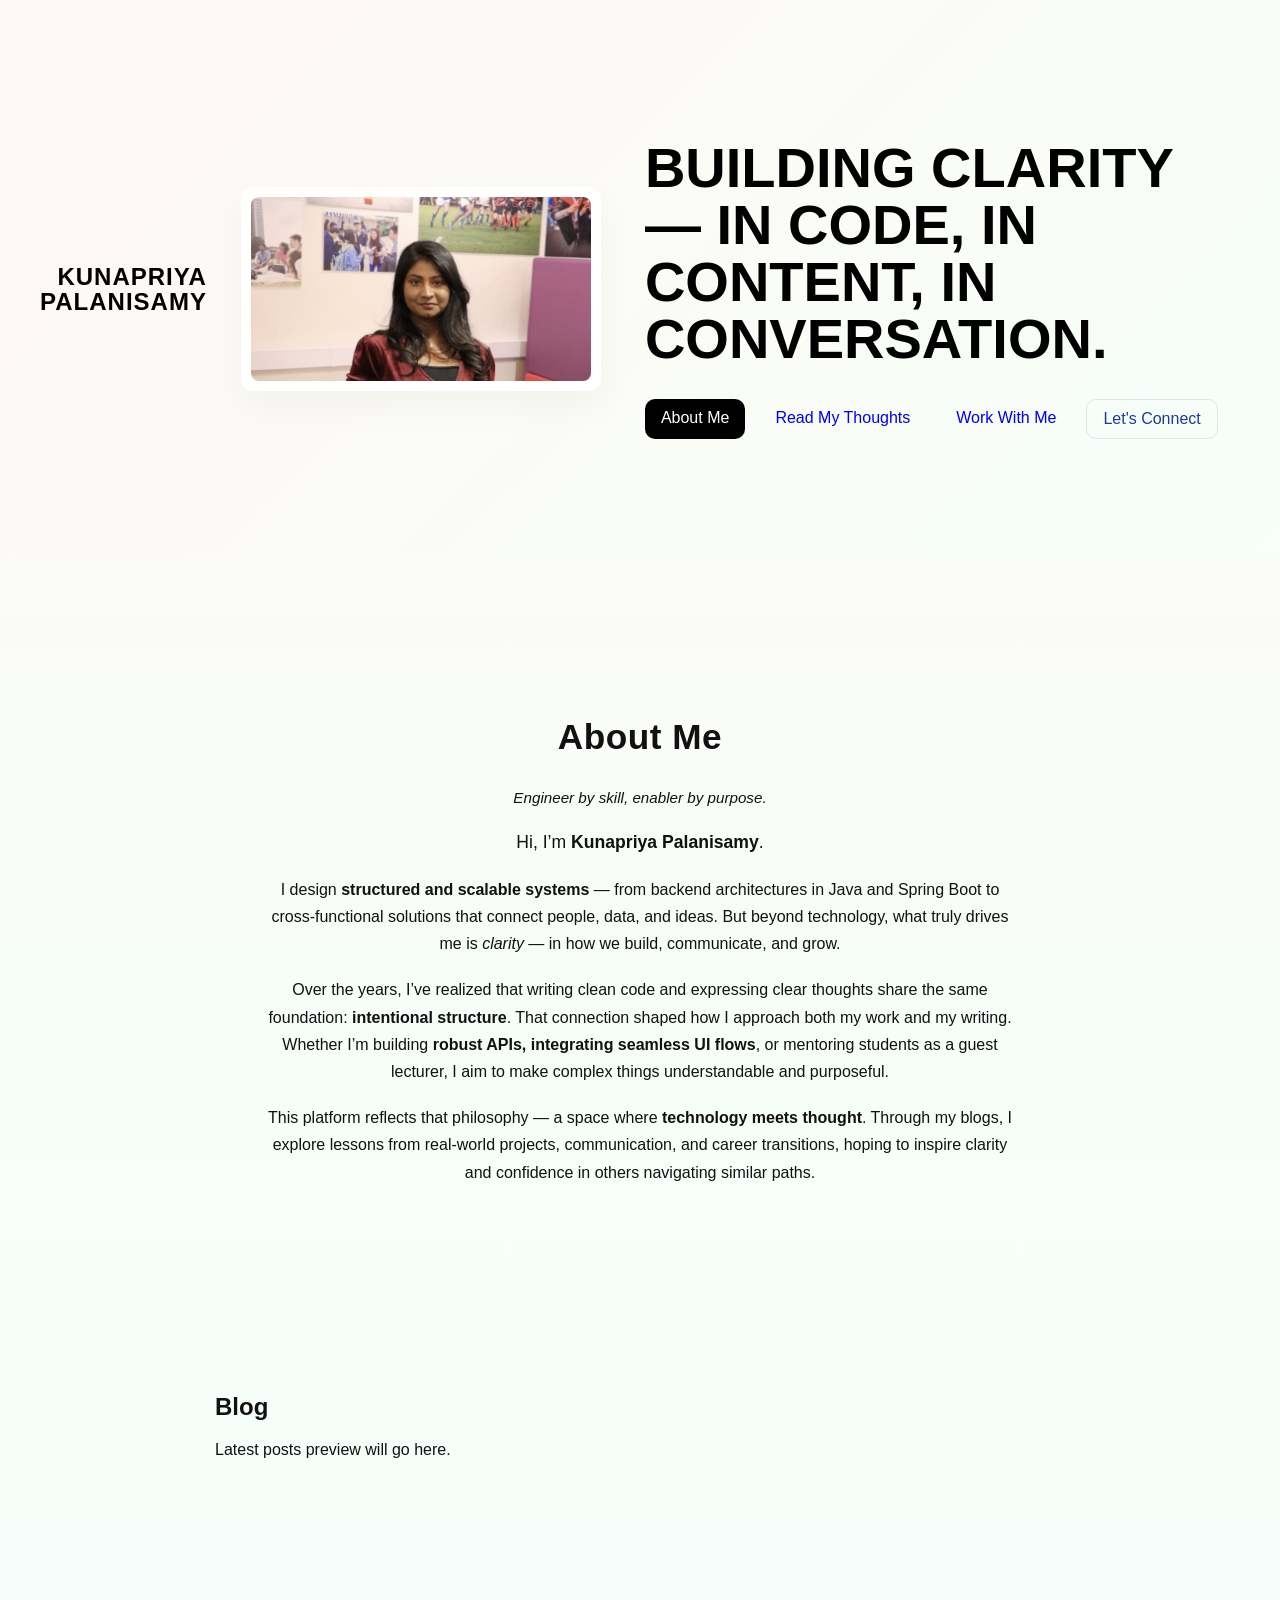
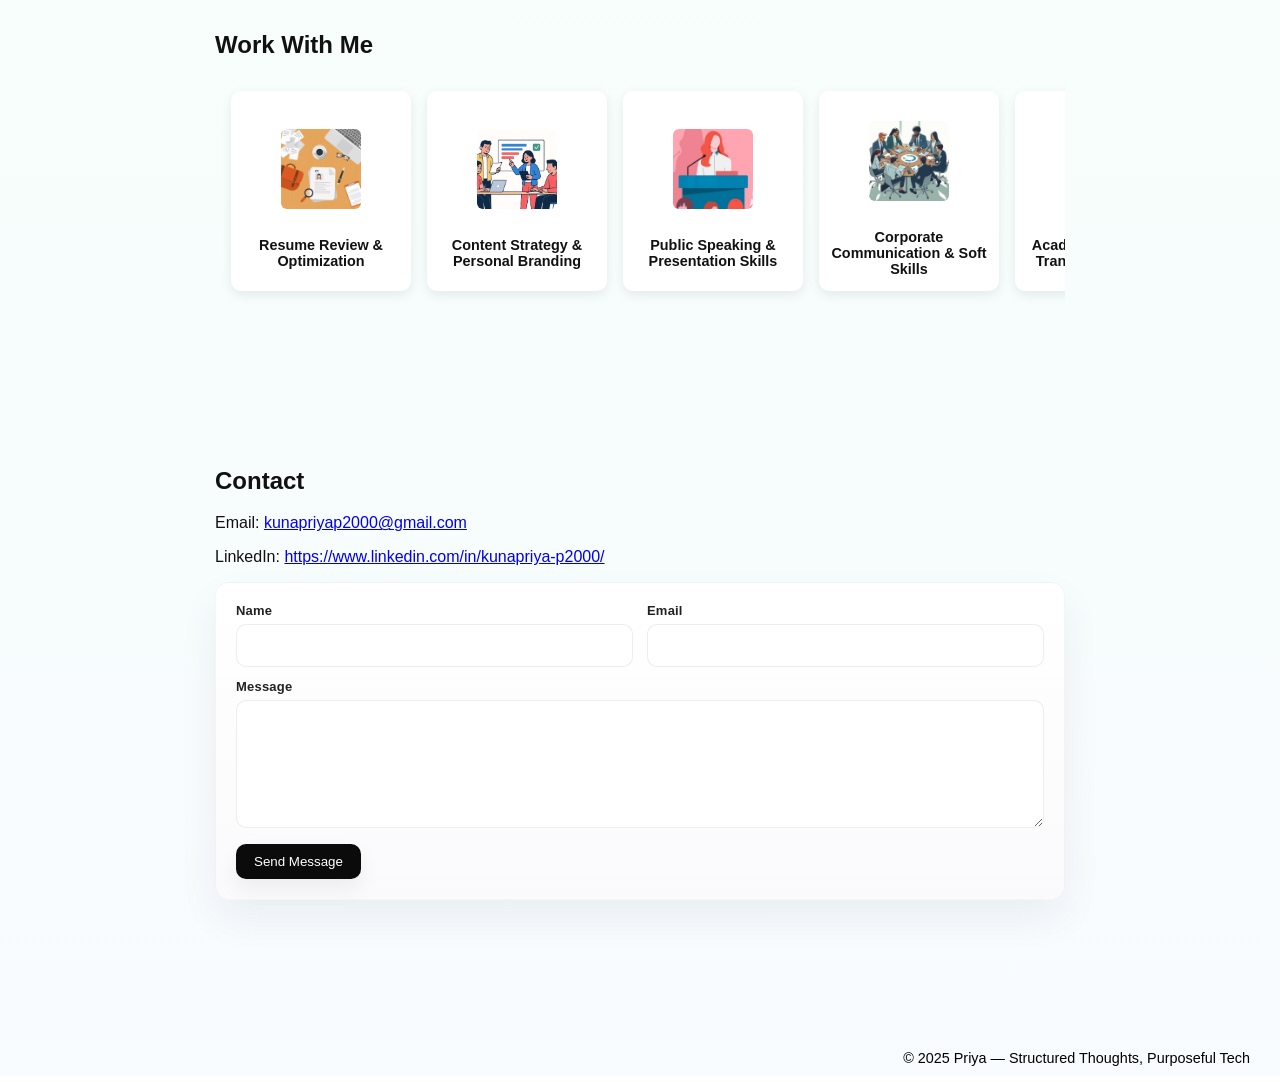
==== Kunapriya_PortFolio-main/index.html @ 87d756a3 "First Commit of blogs First Commit of blogs" ====
<!DOCTYPE html>
<html lang="en">
<head>
  <meta charset="utf-8">
  <meta content="width=device-width, initial-scale=1.0" name="viewport">
  <title>Priya — Structured Thoughts, Purposeful Tech</title>

  <!-- Google Fonts -->
  <link href="https://fonts.googleapis.com/css2?family=Playfair+Display:wght@500;600;700&family=Inter:wght@300;400;500;600&display=swap" rel="stylesheet">

  <!-- CSS -->
  <link rel="stylesheet" href="style.css">
</head>
<body>

  <!-- Subtle background animation (SVG) -->
  <div class="bg-visual" aria-hidden="true">
    <svg class="nodes" viewBox="0 0 1200 480" preserveAspectRatio="none" xmlns="http://www.w3.org/2000/svg">
      <defs>
        <linearGradient id="g1" x1="0" x2="1">
          <stop offset="0" stop-color="#eef2ff" stop-opacity="0.6"/>
          <stop offset="1" stop-color="#fff8f2" stop-opacity="0.35"/>
        </linearGradient>
      </defs>
      <g fill="none" stroke="url(#g1)" stroke-width="1.4" opacity="0.8">
        <path class="line a" d="M10 220 C200 40, 420 420, 1190 200" />
        <path class="line b" d="M0 160 C160 300, 560 20, 1200 170" />
      </g>
    </svg>
  </div>

  <!-- Hero Section -->
  <main>
    <section class="hero" id="home">
      <div class="hero-inner">
        <div class="hero-image" aria-hidden="false">
          <div class="hero-brand">KUNAPRIYA<br>PALANISAMY</div>
          <div class="photo-frame">
            <img src="assets\img\Profile.jpeg" alt="Priya — profile photo">
          </div>
        </div>

        <div class="hero-text">
          <h1 class="headline">BUILDING CLARITY — IN CODE, IN CONTENT, IN CONVERSATION.</h1>

          <div class="hero-ctas">
            <a class="btn primary" role="button" href="#about">About Me</a>
           <a class="btn" role="button" href="blog.html">Read My Thoughts</a>
            <a class="btn" role="button" href="#services">Work With Me</a>
            <a class="btn ghost" role="button" href="#contact">Let's Connect</a>
          </div>
        </div>
      </div>
    </section>

    <!-- About Section -->
  <section id="about" class="section">
  <div class="inner">
    <h2>About Me</h2>
    <p class="tagline">Engineer by skill, enabler by purpose.</p>

    <p class="intro">Hi, I’m <strong>Kunapriya Palanisamy</strong>.</p>

    <p class="bio">
      I design <strong>structured and scalable systems</strong> — from backend architectures in Java and Spring Boot to cross-functional solutions that connect people, data, and ideas. But beyond technology, what truly drives me is <em>clarity</em> — in how we build, communicate, and grow.
    </p>

    <p class="bio">
      Over the years, I’ve realized that writing clean code and expressing clear thoughts share the same foundation: <strong>intentional structure</strong>. That connection shaped how I approach both my work and my writing. Whether I’m building <strong>robust APIs, integrating seamless UI flows</strong>, or mentoring students as a guest lecturer, I aim to make complex things understandable and purposeful.
    </p>

    <p class="bio">
      This platform reflects that philosophy — a space where <strong>technology meets thought</strong>. Through my blogs, I explore lessons from real-world projects, communication, and career transitions, hoping to inspire clarity and confidence in others navigating similar paths.
    </p>
  </div>
</section>



    <!-- Blog / Thoughts -->
    <section id="blog" class="section">
      <div class="inner">
        <h2>Blog</h2>
        <p>Latest posts preview will go here.</p>
      </div>
    </section>

    <!-- Services -->
    <section id="services" class="section">
      <div class="inner">
        <h2>Work With Me</h2>

        <div class="services-grid">
          <article class="service-card">
            <figure>
              <img src="assets\img\ResumeReview.jpeg" alt="Resume Review & Optimization">
            </figure>
            <h3>Resume Review & Optimization</h3>
          </article>

          <article class="service-card">
            <figure>
              <img src="assets\img\ContentStrategy.jpeg" alt="Content Strategy & Personal Branding">
            </figure>
            <h3>Content Strategy & Personal Branding</h3>
          </article>

          <article class="service-card">
            <figure>
              <img src="assets\img\PublicSpeaking.jpeg" alt="Public Speaking & Presentation Skills">
            </figure>
            <h3>Public Speaking & Presentation Skills</h3>
          </article>

          <article class="service-card">
            <figure>
              <img src="assets\img\CorporateCommunication.jpeg" alt="Corporate Communication & Soft Skills">
            </figure>
            <h3>Corporate Communication & Soft Skills</h3>
          </article>

          <article class="service-card">
            <figure>
              <img src="assets\img\Transition.jpeg" alt="Academia to Industry Transition Guidance">
            </figure>
            <h3>Academia to Industry Transition Guidance</h3>
          </article>
        </div>
      </div>
    </section>

    <!-- Contact -->
    <section id="contact" class="section contact">
      <div class="inner">
        <h2>Contact</h2>

        <p>Email: <a href="mailto:kunapriyap2000@gmail.com">kunapriyap2000@gmail.com</a></p>
        <p>LinkedIn: <a href="https://www.linkedin.com/in/kunapriya-p2000/" target="_blank" rel="noopener">https://www.linkedin.com/in/kunapriya-p2000/</a></p>

        <!-- Contact form (Formspree) -->
        <form id="contact-form" action="https://formspree.io/f/xnngknpl" method="POST" novalidate>
          <div class="contact-card">
            <div class="form-row">
              <div class="field">
                <label for="name">Name</label>
                <input id="name" name="name" type="text" required>
              </div>
              <div class="field">
                <label for="email">Email</label>
                <input id="email" name="_replyto" type="email" required>
              </div>
            </div>

            <div class="form-row">
              <div class="field full">
                <label for="message">Message</label>
                <textarea id="message" name="message" rows="6" required></textarea>
              </div>
            </div>

            <input type="hidden" name="_subject" value="Portfolio message">
            <div class="form-actions">
              <button type="submit" class="btn primary">Send Message</button>
              <p id="contact-feedback" aria-live="polite" class="feedback"></p>
            </div>
          </div>
        </form>
      </div>
    </section>

    <!-- fancy divider between hero and about -->
    <div class="section-divider" aria-hidden="true">
      <svg viewBox="0 0 1200 120" preserveAspectRatio="none" xmlns="http://www.w3.org/2000/svg">
        <defs>
          <linearGradient id="dividerGrad" x1="0" x2="1">
            <stop offset="0" stop-color="#fff7f6"/>
            <stop offset="1" stop-color="#f6fff9"/>
          </linearGradient>
        </defs>
        <path d="M0,0 C300,90 900,90 1200,0 L1200,120 L0,120 Z" fill="url(#dividerGrad)"/>
      </svg>

      <!-- optional centered card that overlaps the divider for a 'fancy block' -->
      <div class="divider-card">Structured thoughts — purposeful tech</div>
    </div>
    <!-- Service Popup Modal -->
<div id="serviceModal" class="modal">
  <div class="modal-content">
    <span class="close">&times;</span>
    <h2 id="serviceTitle">Service Title</h2>
    <p id="serviceDescription">Service details will appear here based on what you click.</p>
    <ul id="servicePoints">
      <li>Example point 1</li>
      <li>Example point 2</li>
      <li>Example point 3</li>
    </ul>
  </div>
</div>
  </main>

  <!-- Footer -->
  <footer class="site-footer">
    © 2025 Priya — Structured Thoughts, Purposeful Tech
  </footer>

  <script src="blogs.js"></script>
  <script src="script.js"></script>
</body>
</html>
---- Kunapriya_PortFolio-main/style.css ----
/* ===== GLOBAL PAGE BACKGROUND ===== */
body {
  background: linear-gradient(180deg, #fff7f6 0%, #f6fff9 40%, #f8fbff 100%); /* Page-wide pastel background (keeps content readable) */
  background-attachment: fixed;
  color: #0a0a0a;
  margin: 0;
  padding: 0;
  font-family: 'Arial', sans-serif;
}

/* background SVG area — subtle pastel lines */
.bg-visual {
  position: absolute;
  inset: 0 0 auto 0;
  height: 40vh;
  pointer-events: none;
  z-index: 0;
  mix-blend-mode: normal;
}
.bg-visual .nodes { width: 100%; height: 100%; }
.bg-visual .line {
  stroke: rgba(120, 100, 180, 0.12); /* soft lavender */
  stroke-width: 1.6;
  opacity: 0.9;
  mix-blend-mode: screen;
}

/* ===== HERO SECTION ADJUSTMENTS ===== */
.hero {
  min-height: 66vh;                 /* reduce tall empty area */
  padding: 18px 32px;               /* less top/bottom padding */
  display: flex;
  align-items: center;
  justify-content: center;
  background: linear-gradient(135deg, #fff7f5 0%, #f6fff9 100%); /* soft pastel gradient */
  background-blend-mode: screen;
  box-sizing: border-box;
  position: relative;
  z-index: 2;
}

/* inner container width and horizontal layout */
.hero-inner {
  display: flex;
  align-items: center;
  gap: 40px;                         /* slightly tighter gap */
  max-width: 1200px;
  width: 100%;
  margin: 0 auto;
  box-sizing: border-box;
  transform: translateY(-70px); /* move content up */
  transition: transform 220ms ease;
}

/* left column: name + photo */
.hero-image {
  display: flex;
  align-items: center;
  gap: 22px;
  flex: 0 0 auto;
}

/* visual name to the left of the photo */
.hero-brand {
  font-family: inherit; /* same as headline */
  font-weight: 700;     /* match headline weight */
  font-size: 24px;      /* keep your current name size */
  color: #000;
  line-height: 1.05;
  text-align: right;
  white-space: nowrap;
  padding-right: 12px;
  letter-spacing: 1px;  /* adds crisp clarity like headline */
  text-transform: uppercase; /* match headline tone */
}


/* photo card */
.photo-frame {
  background: rgba(255,255,255,0.88);
  border-radius: 12px;
  padding: 10px;
  box-shadow: 0 18px 36px rgba(20,20,20,0.05);
  display: inline-block;
}
.photo-frame img {
  width: 320px;
  height: auto;
  display: block;
  border-radius: 8px;
}

/* right column: headline + copy */
.hero-text {
  flex: 1 1 560px;
}

/* headline: uppercase and black, large like screenshot */
.headline {
  color: #000 !important;
  text-transform: uppercase;
  font-weight: 700;
  margin: 0 0 18px 0;
  line-height: 1.02;
  font-size: clamp(32px, 6.5vw, 64px);
}

/* first-person copy, black */
.subline,
.mission {
  color: #000 !important;
  margin: 8px 0;
  font-weight: 400;
  font-size: 16px;
}

/* CTAs arranged similar to screenshot */
.hero-ctas {
  margin-top: 18px;
  display: flex;
  gap: 14px;
  flex-wrap: wrap;
}

/* small spacing tweak for buttons */
.btn { padding: 12px 18px; }

/* ===== ABOUT SECTION ===== */
/* ===== ABOUT SECTION ===== */
#about {
  padding: 80px 20px; /* comfortable spacing around section */
  background: #fdfdfd; /* subtle background for contrast */
}

#about .inner {
  max-width: 750px; /* keeps content centered & readable */
  margin: 0 auto;
  line-height: 1.7;
  text-align: center; /* modern centered look */
}

#about h2 {
  font-size: 2.2rem;
  margin-bottom: 0.5em;
  color: #111;
  font-weight: 600;
  letter-spacing: 0.5px;
}

#about .tagline {
  font-style: italic;
  font-size: 0.95em;
  color: #555;
  margin-bottom: 1em;
}

#about .intro {
  font-weight: 500;
  font-size: 1.1em;
  margin-bottom: 1em;
  color: #222;
}

#about .bio {
  margin-bottom: 1.2em;
  font-size: 1rem;
  color: #333;
}

#about .bio strong {
  color: #000; /* highlight skills and key phrases */
}

#about .bio em {
  font-style: italic; /* emphasize passion points */
}

/* Responsive tweaks */
@media (max-width: 768px) {
  #about h2 {
    font-size: 1.8rem;
  }
  #about .intro {
    font-size: 1rem;
  }
  #about .bio {
    font-size: 0.95rem;
  }
  #about {
    padding: 60px 15px;
  }
}

/* ===== SECTION SPACING BELOW ABOUT ===== */
.section {
  padding: 3rem 1.5rem;
}

.section .inner {
  max-width: 850px;
  margin: 0 auto;
}


/* 1) Make the entire page the same soft pastel (no dark areas) */
body,
main,
.section,
.site-footer,
.bg-visual {
  background: linear-gradient(180deg, #fff7f6 0%, #f6fff9 45%, #f8fbff 100%) !important;
  color: #000 !important;
  box-shadow: none !important;
}

/* remove heavy dark blocks and shadows that look like "dark areas" */
.site-footer,
.section {
  background: transparent !important;
  box-shadow: none !important;
}

/* make the SVG visual lines very subtle pastel (no dark stroke) */
.bg-visual .line {
  stroke: rgba(120,100,180,0.08); /* soft lavender */
  mix-blend-mode: screen;
}

/* 2) Center the hero (name + photo + content) and avoid shrinking */
.hero {
  min-height: 62vh;
  display: flex;
  align-items: center;
  justify-content: center;
  padding: 18px 28px;
  position: relative;
  z-index: 2;
}

/* container that holds image+name and text side-by-side, centered on page */
.hero-inner {
  display: flex;
  gap: 44px;
  align-items: center;            /* vertical centering between image and text */
  justify-content: center;
  max-width: 1200px;
  width: 100%;
  margin: 0 auto;
  transform: translateY(-18px);   /* smaller lift so headline isn't hidden at top */
}

/* image + name column */
.hero-image {
  display: flex;
  align-items: center;
  gap: 22px;
  flex: 0 0 auto;
}

/* name to the left of the photo */
/* Force hero-brand to match headline style */
.hero-brand {
  font-family: 'Arial', sans-serif !important; /* same as headline */
  font-weight: 700 !important;
  font-size: 24px !important;
  color: #000 !important;
  line-height: 1.05 !important;
  letter-spacing: 1px;
  text-transform: uppercase;
  text-align: right;
  white-space: nowrap;
  padding-right: 12px;
}


/* photo styling — softer card so it blends with pastel */
.photo-frame {
  background: rgba(255,255,255,0.95);
  border-radius: 12px;
  padding: 10px;
  box-shadow: 0 14px 36px rgba(10,10,10,0.04);
  display: inline-block;
}
.photo-frame img {
  width: 340px;
  height: auto;
  display: block;
  border-radius: 8px;
}

/* text column: give it room and prevent aggressive shrinking */
.hero-text {
  flex: 1 1 560px;
  min-width: 420px;
  display: flex;
  flex-direction: column;
  justify-content: center;        /* centers headline +/- copy vertically */
  text-align: left;
}

/* headline: sizing tuned so it doesn't hide behind browser chrome */
.headline {
  font-size: clamp(28px, 5.2vw, 56px);
  line-height: 1.02;
  margin: 0 0 14px;
  color: #000;
  text-transform: uppercase;
  word-break: break-word;
}

/* CTAs: ensure close to headline and centered */
.hero-text { display:flex; flex-direction:column; justify-content:center; }
.hero-ctas { margin-top: 18px; display:flex; gap:14px; flex-wrap:wrap; }

/* buttons styling (already present but enforced) */
.btn { display:inline-block; padding:10px 16px; border-radius:10px; text-decoration:none; }
.btn.primary { background:#000; color:#fff; border: none; }
.btn.ghost { background: transparent; color:#1b3b9b; border:1px solid rgba(27,59,155,0.12); }

/* Fix: About section text was very faint because of color/stacking.
   Force readable color and ensure it's above background */
.section .inner {
  color: #111 !important;          /* strong readable text */
  opacity: 1 !important;
  position: relative;
  z-index: 3;
  padding-top: 40px;              /* gives breathing room so content isn't under hero */
}

/* small spacing between contact and footer already set; ensure it's visible */
.section.contact { padding-bottom: 80px; }

/* responsive safety: keep headline from overlapping the viewport chrome */
.headline { font-size: clamp(28px, 5.2vw, 56px); line-height:1.02; }

/* responsive behavior */
@media (max-width: 920px) {
  .hero-inner { flex-direction: column; text-align: center; gap: 18px; transform: translateY(-12px); }
  .hero-image { order: -1; align-items: center; }
  .hero-brand { text-align: center; display:block; }
  .photo-frame img { width: 260px; }
  .hero-text { min-width: auto; width: 100%; justify-content: center; text-align: center; }
  .headline { font-size: clamp(22px, 8vw, 36px); }
}

/* smaller upward/lift effect -> place hero a bit lower on the page */
.hero {
  padding-top: 22px;   /* small top spacing */
  padding-bottom: 18px;
}

/* reduce negative translate so hero sits slightly lower (or remove lift) */
.hero-inner {
  transform: translateY(8px);  /* move hero content down slightly */
  transition: transform 220ms ease;
}

/* responsive adjustments */
@media (max-width: 920px) {
  .hero-inner { transform: translateY(4px); }
}

/* small visual cleanups */
a { text-decoration: underline; }

/* Ensure about section is fully opaque and readable (override any blend/opacity) */
#about .inner,
#about .inner h2,
#about .inner p,
#about .inner * {
  color: #111 !important;
  opacity: 1 !important;
  z-index: 5 !important;
  mix-blend-mode: normal !important;
  -webkit-text-fill-color: #111 !important; /* Safari */
}

/* make sure background SVG sits beneath content */
.bg-visual {
  position: absolute;
  inset: 0 0 auto 0;
  z-index: 0 !important;
  pointer-events: none;
  mix-blend-mode: normal !important;
}

/* keep main/sections above the SVG */
main, .hero, .section, .site-footer {
  position: relative;
  z-index: 2;
}

/* increase space between contact section and the footer */
#contact, .section.contact {
  padding-bottom: 140px; /* increase to create more gap; tweak as needed */
}

/* right-align footer text and ensure it's visible on the pastel background */
.site-footer {
  position: relative;      /* default, part of document flow */
  text-align: right;       /* keep it right-aligned */
  padding: 10px 30px;
  font-size: 0.9rem;
  color: #111;
  background: transparent;
  margin-top: auto;        /* pushes footer down if using flex layout */
}

/* Remove or undo any .section-divider styles added previously.
   If you prefer to keep the CSS file as-is, add the override below instead. */

/* If a divider block still exists in HTML, hide it */
.section-divider { display: none !important; }
.section-divider .divider-card { display: none !important; }

/* Contact card / fancy box */
.contact-card {
  width: 100%;
  max-width: 880px;
  background: linear-gradient(180deg, rgba(255,255,255,0.95), rgba(250,250,252,0.95));
  border-radius: 14px;
  padding: 20px;
  box-shadow: 0 18px 40px rgba(20,30,60,0.06);
  border: 1px solid rgba(30,40,70,0.04);
  box-sizing: border-box;
}

/* form grid rows */
.contact-card .form-row {
  display: grid;
  grid-template-columns: 1fr 1fr;
  gap: 14px;
  margin-bottom: 12px;
}

/* full-width field (textarea) */
.contact-card .field.full { grid-column: 1 / -1; }

/* field label + control */
.contact-card label {
  display: block;
  font-size: 13px;
  color: #222;
  margin-bottom: 6px;
  font-weight: 600;
  letter-spacing: 0.2px;
}
.contact-card input[type="text"],
.contact-card input[type="email"],
.contact-card textarea {
  width: 100%;
  padding: 12px 14px;
  border-radius: 10px;
  border: 1px solid rgba(25,30,50,0.08);
  background: rgba(255,255,255,0.98);
  font-size: 15px;
  color: #111;
  box-sizing: border-box;
  outline: none;
  transition: box-shadow .12s ease, transform .08s ease, border-color .12s ease;
}
.contact-card input:focus,
.contact-card textarea:focus {
  box-shadow: 0 8px 24px rgba(27,59,155,0.06);
  border-color: rgba(27,59,155,0.18);
  transform: translateY(-2px);
}

/* form actions */
.contact-card .form-actions {
  display: flex;
  align-items: center;
  gap: 16px;
  margin-top: 6px;
}
.contact-card .feedback {
  margin: 0;
  color: #0a0a0a;
  font-size: 14px;
}

/* button styling (already present but enforced for card) */
.contact-card .btn.primary {
  background: #0b0b0b;
  color: #fff;
  padding: 10px 18px;
  border-radius: 10px;
  box-shadow: 0 10px 22px rgba(10,20,40,0.06);
  border: none;
}
/* make services a single horizontal row with small thumbnails and horizontal scroll */
/* ===== Services Grid Compact ===== */
.services-grid {
  display: flex;
  flex-wrap: nowrap;
  gap: 16px;               /* tighter gap */
  justify-content: flex-start;
  overflow-x: auto;
  scroll-padding-left: 20px;
  padding: 12px 16px 20px; /* smaller top/bottom padding */
}

/* each card smaller */
.service-card {
  flex: 0 0 160px;          /* fixed compact width */
  height: 180px;            /* reduced height */
  background: #fff;
  border-radius: 10px;
  padding: 10px;
  box-shadow: 0 4px 12px rgba(0,0,0,0.08);
  display: flex;
  flex-direction: column;
  align-items: center;
  justify-content: center;
  position: relative;
  cursor: pointer;
  transition: box-shadow 0.2s ease, border-color 0.2s ease;
}

.service-card img {
  width: 80px;              /* smaller thumbnail */
  height: 80px;
  object-fit: cover;
  border-radius: 6px;
  margin-bottom: 8px;
}

.service-card h3 {
  font-size: 0.9rem;        /* compact title */
  text-align: center;
  margin: 0;
  transition: color 0.2s ease;
}

.service-card:hover {
  box-shadow: 0 8px 20px rgba(0,0,0,0.12);
  border: 2px solid rgba(108, 92, 231, 0.25);
}

.service-card::after {
  font-size: 11px;
  bottom: 8px;
  padding: 3px 6px;
}
/* ===== Service Popup Styles ===== */
.modal {
  display: none; /* hidden by default */
  position: fixed;
  z-index: 999;
  top: 0;
  left: 0;
  width: 100%;
  height: 100%;
  background-color: rgba(0,0,0,0.6);
  backdrop-filter: blur(3px);
  justify-content: center;
  align-items: center;
}

.modal-content {
  background: #fff;
  border-radius: 14px;
  padding: 30px 40px;
  width: 420px;
  max-width: 90%;
  text-align: center;
  box-shadow: 0 10px 30px rgba(0,0,0,0.15);
  position: relative;
  animation: fadeIn 0.3s ease;
}

.modal-content h2 {
  font-size: 1.5rem;
  margin-bottom: 10px;
}

.modal-content p {
  color: #444;
  font-size: 0.95rem;
  line-height: 1.5;
  margin-bottom: 10px;
}

.modal-content ul {
  list-style-type: disc;
  text-align: left;
  padding-left: 20px;
  color: #555;
}

.close {
  position: absolute;
  top: 12px;
  right: 20px;
  font-size: 22px;
  cursor: pointer;
  color: #555;
  font-weight: bold;
}

@keyframes fadeIn {
  from { opacity: 0; transform: scale(0.95); }
  to { opacity: 1; transform: scale(1); }
}
/* ===== BLOG GRID & CARDS ===== */
.blog-grid {
  display: flex;
  flex-wrap: wrap;
  gap: 20px;
  justify-content: center;
  margin-top: 24px;
}

/* Each blog card styling */
.blog-card {
  background: #fff;
  border-radius: 12px;
  box-shadow: 0 6px 18px rgba(0,0,0,0.06);
  overflow: hidden;
  width: 300px;
  display: flex;
  flex-direction: column;
  transition: box-shadow 0.2s ease, transform 0.2s ease;
}

.blog-card img {
  width: 100%;
  height: 160px;
  object-fit: cover;
}

.blog-card h3 {
  font-size: 1.1rem;
  font-weight: 600;
  margin: 14px 16px 8px;
  color: #111;
}

.blog-card p {
  font-size: 0.95rem;
  color: #333;
  margin: 0 16px 12px;
  line-height: 1.4;
}

.blog-card button.read-more {
  margin: 0 16px 16px;
  padding: 8px 12px;
  font-size: 0.9rem;
  background: #6c5ce7;
  color: #fff;
  border: none;
  border-radius: 8px;
  cursor: pointer;
  transition: background 0.2s ease, transform 0.1s ease;
}

.blog-card button.read-more:hover {
  background: #5a4bd6;
  transform: translateY(-1px);
}

.blog-card:hover {
  box-shadow: 0 10px 28px rgba(0,0,0,0.12);
  transform: translateY(-2px);
}

/* Responsive: stack cards on small screens */
@media (max-width: 768px) {
  .blog-grid {
    flex-direction: column;
    gap: 18px;
    align-items: center;
  }
  .blog-card {
    width: 90%;
  }
}
/* ===== BLOG PAGE — FRAMED LANDSCAPE HERO ===== */
.hero-framed {
  position: relative;
  display: flex;
  justify-content: center;
  align-items: center;
  padding: 40px 0;
  background: none;
  min-height: 70vh;
}

.hero-frame {
  position: relative;
  width: 90%;
  max-width: 1200px;
  aspect-ratio: 16 / 9;
  border-radius: 18px;
  overflow: hidden;
  box-shadow: 0 20px 45px rgba(0, 0, 0, 0.08);
  background: #fff;
}

.hero-bg {
  position: absolute;
  inset: 0;
  width: 100%;
  height: 100%;
  object-fit: cover;
  filter: brightness(0.85);
}

.hero-overlay-card {
  position: absolute;
  top: 50%;
  left: 50%;
  transform: translate(-50%, -50%);
  background: rgba(255, 255, 255, 0.86);
  backdrop-filter: blur(6px);
  border-radius: 16px;
  padding: 40px 50px;
  text-align: center;
  max-width: 600px;
  box-shadow: 0 10px 30px rgba(0,0,0,0.06);
}

.hero-overlay-card .headline {
  font-family: 'Inter', sans-serif;
  font-weight: 700;
  text-transform: uppercase;
  color: #000;
  font-size: clamp(28px, 5vw, 48px);
  margin-bottom: 12px;
}

.hero-overlay-card .subline {
  font-size: 1.05rem;
  color: #111;
  margin-bottom: 24px;
}

.hero-overlay-card .btn.primary {
  background: #000;
  color: #fff;
  padding: 10px 20px;
  border-radius: 8px;
}

@media (max-width: 768px) {
  .hero-frame {
    width: 94%;
    aspect-ratio: 3 / 2;
  }

  .hero-overlay-card {
    padding: 24px 28px;
  }

  .hero-overlay-card .headline {
    font-size: clamp(22px, 7vw, 36px);
  }
}
/* ===== BLOG HERO FRAMED STYLE (Refined) ===== */
/* ===== Framed Landscape Hero (Desk Image + Overlay Card) ===== */
/* ===== BLOG GRID & CARDS ===== */
.blog-listing {
  display: grid;
  grid-template-columns: repeat(auto-fit, minmax(480px, 1fr));
  gap: 20px;
  max-width: 1100px;
  margin: 60px auto;
  padding: 0 16px;
}

.blog-card {
  display: flex;
  flex-direction: column;
  border-radius: 12px;
  overflow: hidden;
  background: #fff;
  box-shadow: 0 6px 18px rgba(0,0,0,0.06);
  transition: transform 0.2s ease, box-shadow 0.2s ease;
}

.blog-card:hover {
  transform: translateY(-3px);
  box-shadow: 0 10px 28px rgba(0,0,0,0.12);
}

.blog-card img {
  width: 100%;
  height: 180px;
  object-fit: cover;
}

.blog-card-content {
  padding: 16px 20px;
  display: flex;
  flex-direction: column;
  justify-content: space-between;
  flex: 1;
}

.blog-card-content h2 {
  font-size: 1.2rem;
  font-weight: 600;
  margin-bottom: 10px;
  color: #111;
}

.blog-card-content p {
  font-size: 0.95rem;
  color: #333;
  margin-bottom: 14px;
  line-height: 1.4;
}

.blog-card-content .btn {
  display: inline-block;
  background: #6c5ce7;
  color: #fff;
  padding: 8px 14px;
  border-radius: 8px;
  text-decoration: none;
  font-size: 0.9rem;
  text-align: center;
  transition: background 0.2s ease, transform 0.1s ease;
}

.blog-card-content .btn:hover {
  background: #5a4bd6;
  transform: translateY(-1px);
}

/* ===== HERO FRAMED SECTION ===== */
.hero-framed {
  position: relative;
  display: flex;
  justify-content: center;
  align-items: center;
  padding: 40px 0;
  background: url("assets/img/desk_temp.jpg") center/cover no-repeat;
  background-size: cover;
  min-height: 70vh;
  box-sizing: border-box;
}

.hero-overlay-card {
  background: rgba(255, 255, 255, 0.92);
  padding: 40px 50px;
  border-radius: 16px;
  box-shadow: 0 10px 40px rgba(0,0,0,0.1);
  max-width: 600px;
  text-align: center;
}

.hero-overlay-card .headline {
  font-family: 'Inter', sans-serif;
  font-weight: 700;
  text-transform: uppercase;
  color: #000;
  font-size: clamp(28px, 4.5vw, 48px);
  margin-bottom: 12px;
}

.hero-overlay-card .subline {
  color: #333;
  font-size: 1.05rem;
  margin-bottom: 24px;
}

.hero-overlay-card .btn.primary {
  background: #000;
  color: #fff;
  padding: 10px 20px;
  border-radius: 8px;
  text-decoration: none;
  transition: background 0.2s ease;
}

.hero-overlay-card .btn.primary:hover {
  background: #333;
}

/* ===== RESPONSIVE ===== */
@media (max-width: 768px) {
  .blog-listing {
    grid-template-columns: 1fr;
    gap: 18px;
    padding: 0 12px;
  }

  .blog-card img {
    height: 160px;
  }

  .hero-overlay-card {
    padding: 24px 28px;
  }

  .hero-overlay-card .headline {
    font-size: clamp(22px, 7vw, 36px);
  }
}
/* ===== KEEP FOOTER AT THE BOTTOM ===== */
html, body {
  height: 100%;
  margin: 0;
}

body {
  display: flex;
  flex-direction: column;
  min-height: 100vh;
}

.blog-listing {
  flex: 1; /* take available space so footer pushes down */
}

/* ===== FIX FOOTER TO TRUE BOTTOM-RIGHT ===== */
.site-footer {
  position: relative;      /* default, part of document flow */
  text-align: right;       /* keep it right-aligned */
  padding: 10px 30px;
  font-size: 0.9rem;
  color: #111;
  background: transparent;
  margin-top: auto;        /* pushes footer down if using flex layout */
}

/* optional hover effect if you want it subtle */
html, body {
  height: 100%;
  position: relative;
}
/* ===== Gradient Style for "Read More" Buttons Only ===== */
.btn.read-more {
  display: inline-block;
  padding: 10px 24px;
  font-size: 0.9rem;
  font-weight: 500;
  color: #fff;
  text-decoration: none;
  border: none;
  border-radius: 8px;
  background: linear-gradient(135deg, #6e8efb, #a777e3);
  transition: all 0.3s ease;
  box-shadow: 0 4px 10px rgba(0, 0, 0, 0.15);
}

.btn.read-more:hover {
  transform: translateY(-2px);
  box-shadow: 0 6px 14px rgba(0, 0, 0, 0.25);
  background: linear-gradient(135deg, #a777e3, #6e8efb);
}
.blog-post {
  max-width: 850px;
  margin: 0 auto;
  padding: 40px 20px;
  line-height: 1.75;
  font-size: 1rem; /* slightly smaller but readable */
  color: #111;
  background: rgba(255, 255, 255, 0.95);
  border-radius: 14px;
  box-shadow: 0 10px 30px rgba(0,0,0,0.05);
}
.blog-post h2 {
  font-size: 1.6rem; /* was 1.8rem */
  margin-top: 2rem;
  margin-bottom: 1rem;
  color: #111;
  border-left: 4px solid #6c5ce7;
  padding-left: 10px;
}
.blog-post ul {
  list-style-type: disc;
  margin-left: 1.5rem;
  padding-left: 1rem;
}

.blog-post p {
  margin-bottom: 1.5rem;
}
/* pull quotes / highlight boxes */
.pull-quote {
  border-left: 4px solid #6c5ce7;
  padding-left: 12px;
  margin: 20px 0;
  font-style: italic;
  color: #444;
  font-size: 0.95rem; /* slightly smaller */
}


/* responsive typography */
@media (max-width: 768px) {
  .blog-post {
    padding: 24px 16px;
    font-size: 0.95rem; /* smaller for mobile */
  }

  .blog-post h2 {
    font-size: 1.4rem;
  }

  .pull-quote {
    font-size: 0.9rem;
  }
}

/* ===== BACK TO BLOG BUTTON ===== */
.blog-back-btn {
  display: inline-block;
  margin-top: 24px;
  padding: 10px 18px;
  font-size: 0.95rem;
  background: linear-gradient(135deg, #6e8efb, #a777e3);
  color: #fff;
  border: none;
  border-radius: 8px;
  text-decoration: none;
  transition: all 0.3s ease;
}

.blog-back-btn:hover {
  transform: translateY(-2px);
  box-shadow: 0 6px 14px rgba(0, 0, 0, 0.25);
  background: linear-gradient(135deg, #a777e3, #6e8efb);
}

/* ===== HERO OVERRIDE FOR BLOG1 ===== */
.hero-framed {
  background: url("assets/img/Blog1_img/CoverPage.jpg") center/cover no-repeat;
  background-size: cover;
}

.hero-overlay-card {
  background: rgba(255, 255, 255, 0.92);
  padding: 36px 48px;
  border-radius: 16px;
  max-width: 650px;
  text-align: center;
}

.hero-overlay-card .headline {
  font-size: clamp(28px, 5vw, 46px);
}

.hero-overlay-card .subline {
  font-size: 1.05rem;
  margin-bottom: 24px;
}
/* =========================
   MOBILE RESPONSIVE STYLES
   ========================= */
   
/* General breakpoints */
@media (max-width: 1024px) {
  /* Hero Section */
  .hero-inner {
    flex-direction: column;
    align-items: center;
    text-align: center;
  }

  .hero-image {
    margin-bottom: 1.5rem;
  }

  .hero-text .headline {
    font-size: 2rem;
  }

  .hero-text .subline {
    font-size: 1rem;
  }

  .hero-ctas a.btn {
    display: block;
    width: 80%;
    margin: 0.5rem auto;
  }

  /* Blog Cards */
  .blog-listing,
  .services-grid {
    display: flex;
    flex-direction: column;
    gap: 1.5rem;
  }

  .blog-card,
  .service-card {
    width: 100%;
  }

  .blog-card img,
  .service-card img {
    max-width: 100%;
    height: auto;
  }

  /* Forms */
  form .field input,
  form .field textarea {
    width: 100%;
    box-sizing: border-box;
  }

  .form-row {
    flex-direction: column;
    gap: 0.5rem;
  }

  /* Footer spacing */
  .site-footer {
    padding: 1.5rem 1rem;
    font-size: 0.9rem;
    text-align: center;
  }
}

/* Small mobile devices */
@media (max-width: 480px) {
  .hero-text .headline {
    font-size: 1.5rem;
  }

  .hero-text .subline {
    font-size: 0.9rem;
  }

  .hero-ctas a.btn {
    width: 90%;
    font-size: 0.9rem;
  }

  .pull-quote {
    font-size: 0.95rem;
    margin: 1rem 0;
  }

  .blog-post p,
  .blog-post li {
    font-size: 0.95rem;
  }
  
  .divider-card {
    font-size: 0.85rem;
    padding: 0.5rem 1rem;
  }
  
  .modal-content {
    max-width: 95%;
    padding: 1rem;
  }
}

/* Ensure images in blog posts scale properly */
.blog-post img {
  max-width: 100%;
  height: auto;
}

/* Optional: stack hero brand / photo on very narrow screens */
@media (max-width: 360px) {
  .hero-brand {
    font-size: 1.2rem;
    line-height: 1.3;
  }
  
  .photo-frame img {
    width: 80%;
  }
}
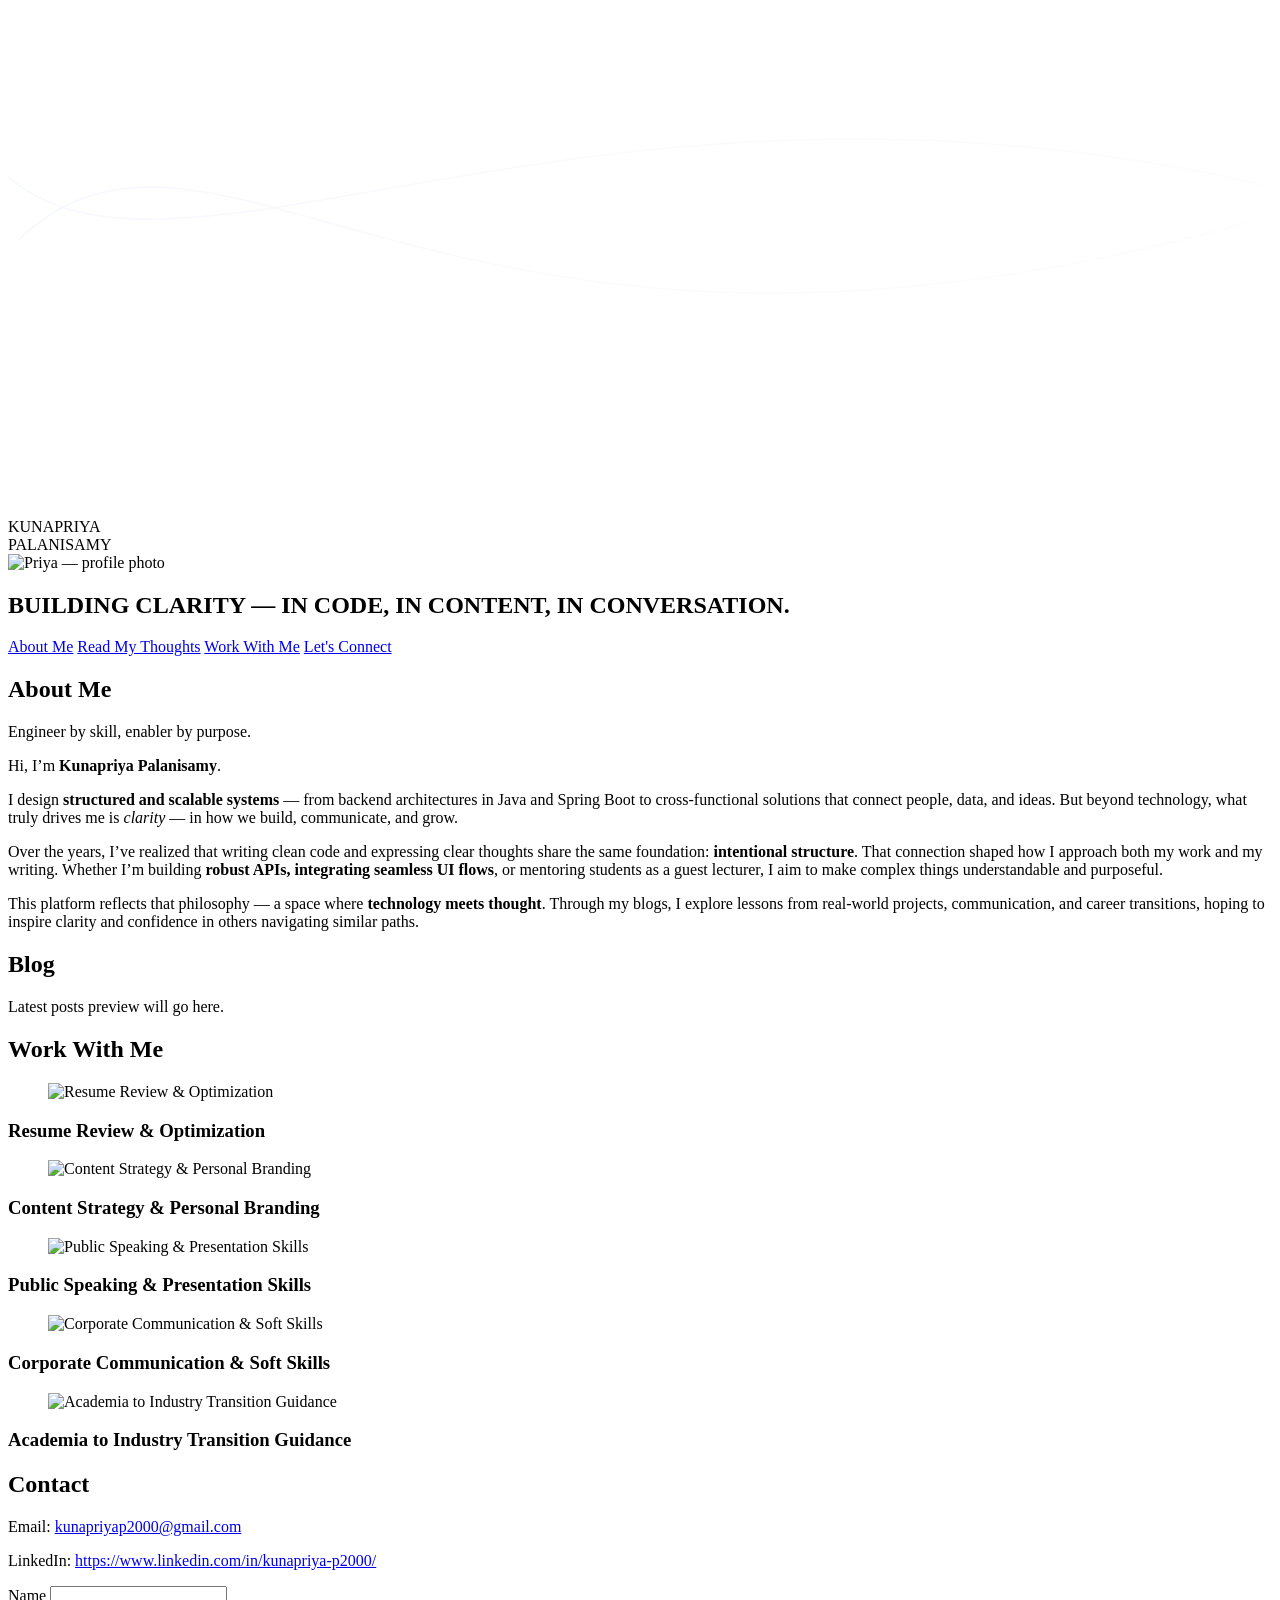
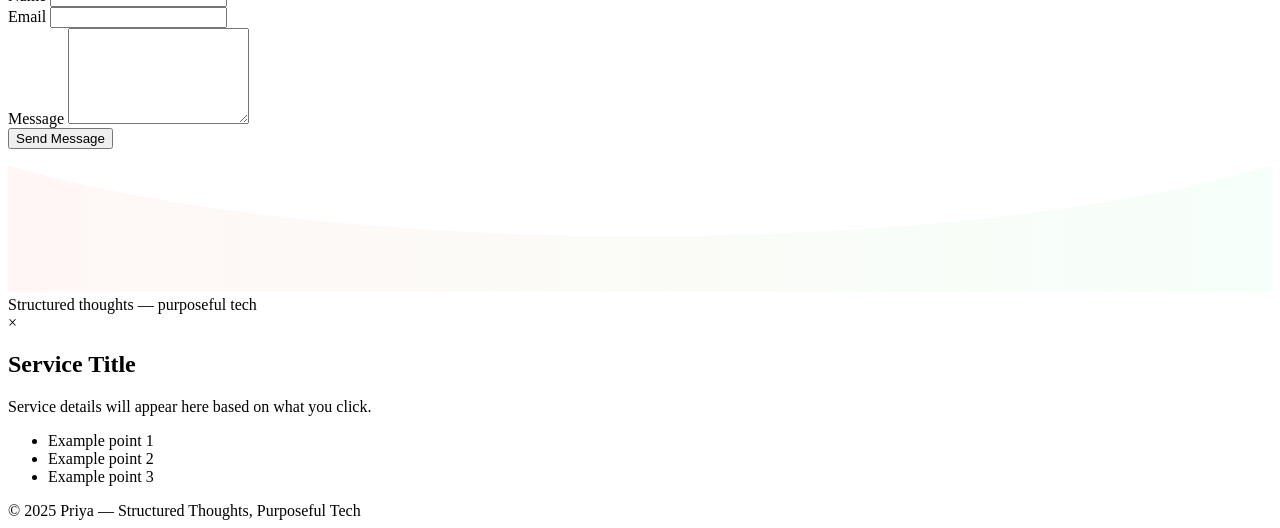
==== commit 230ef90e: "Index.html" ====
--- a/Kunapriya_PortFolio-main/index.html
+++ b/Kunapriya_PortFolio-main/index.html
@@ -4,6 +4,9 @@
   <meta charset="utf-8">
   <meta content="width=device-width, initial-scale=1.0" name="viewport">
   <title>Priya — Structured Thoughts, Purposeful Tech</title>
+
+    <!-- Base URL for GitHub Pages -->
+  <base href="/Content_Creation_Blog/">
 
   <!-- Google Fonts -->
   <link href="https://fonts.googleapis.com/css2?family=Playfair+Display:wght@500;600;700&family=Inter:wght@300;400;500;600&display=swap" rel="stylesheet">
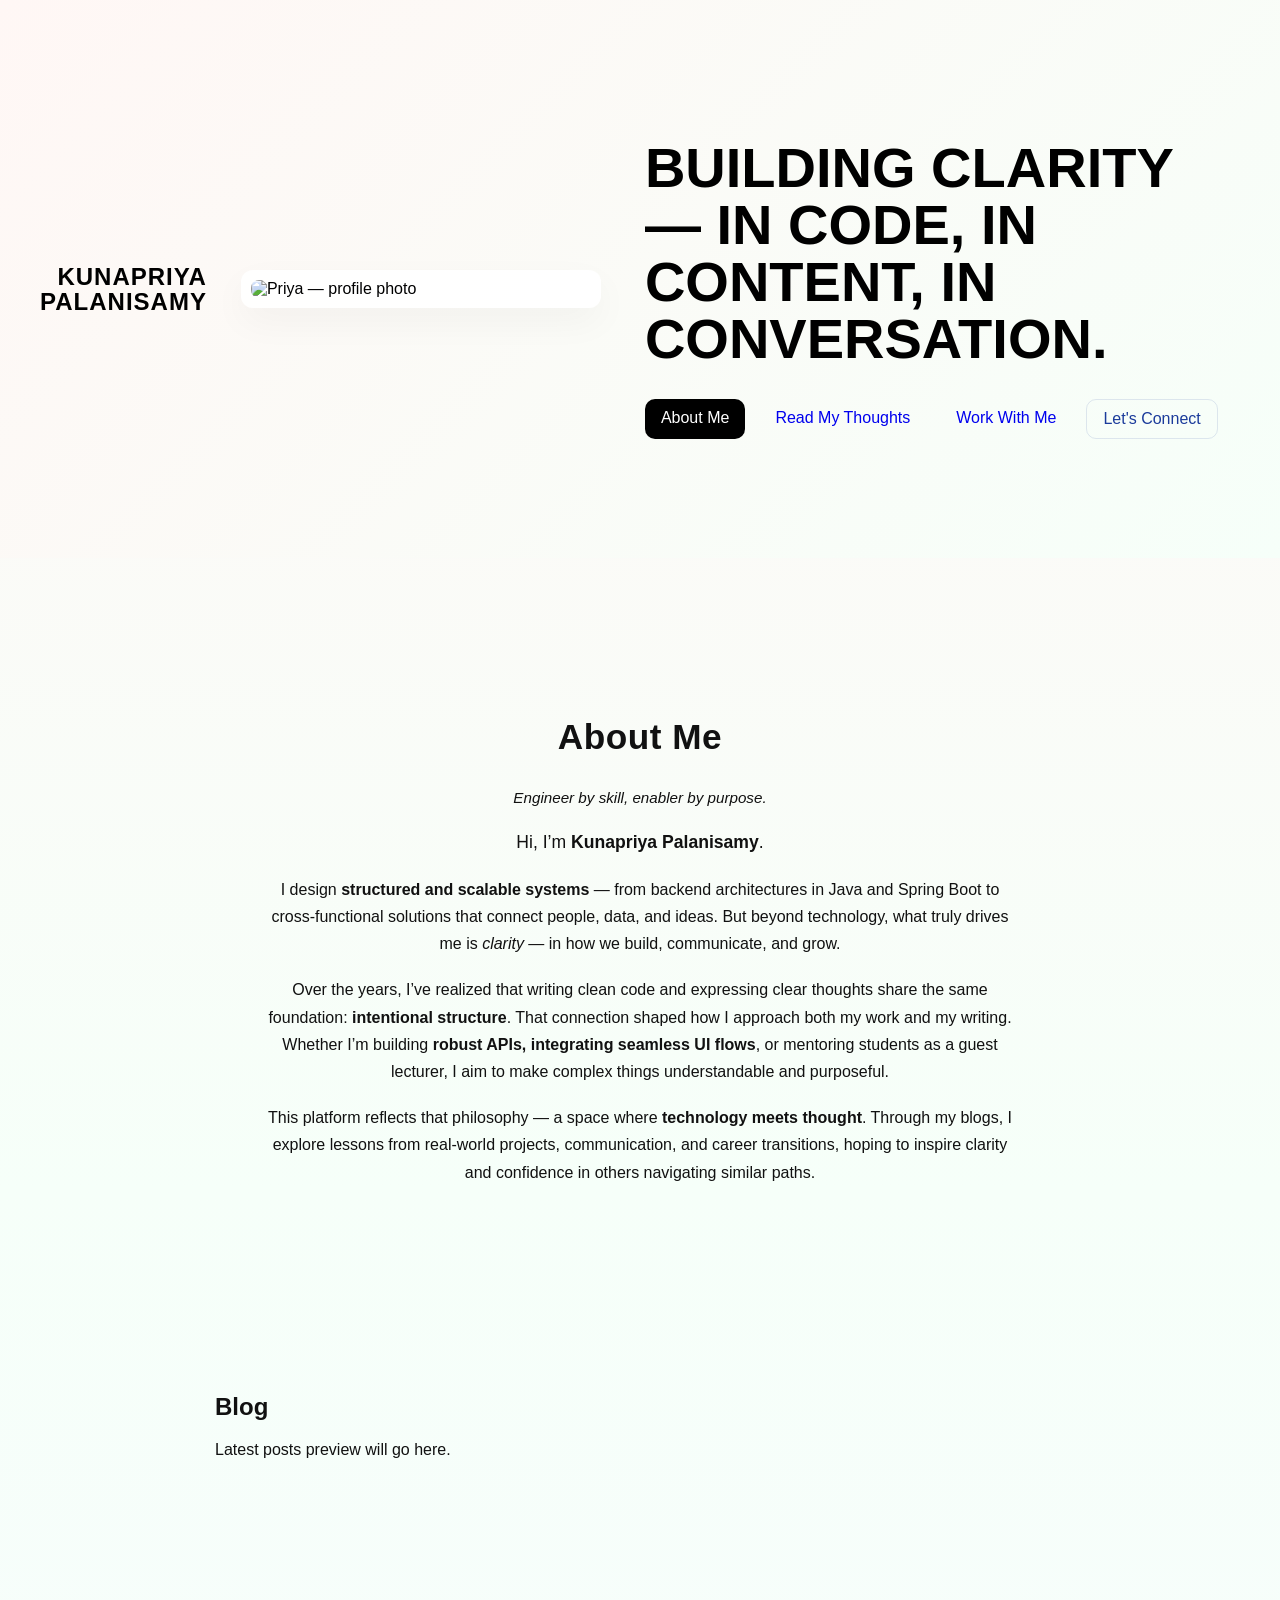
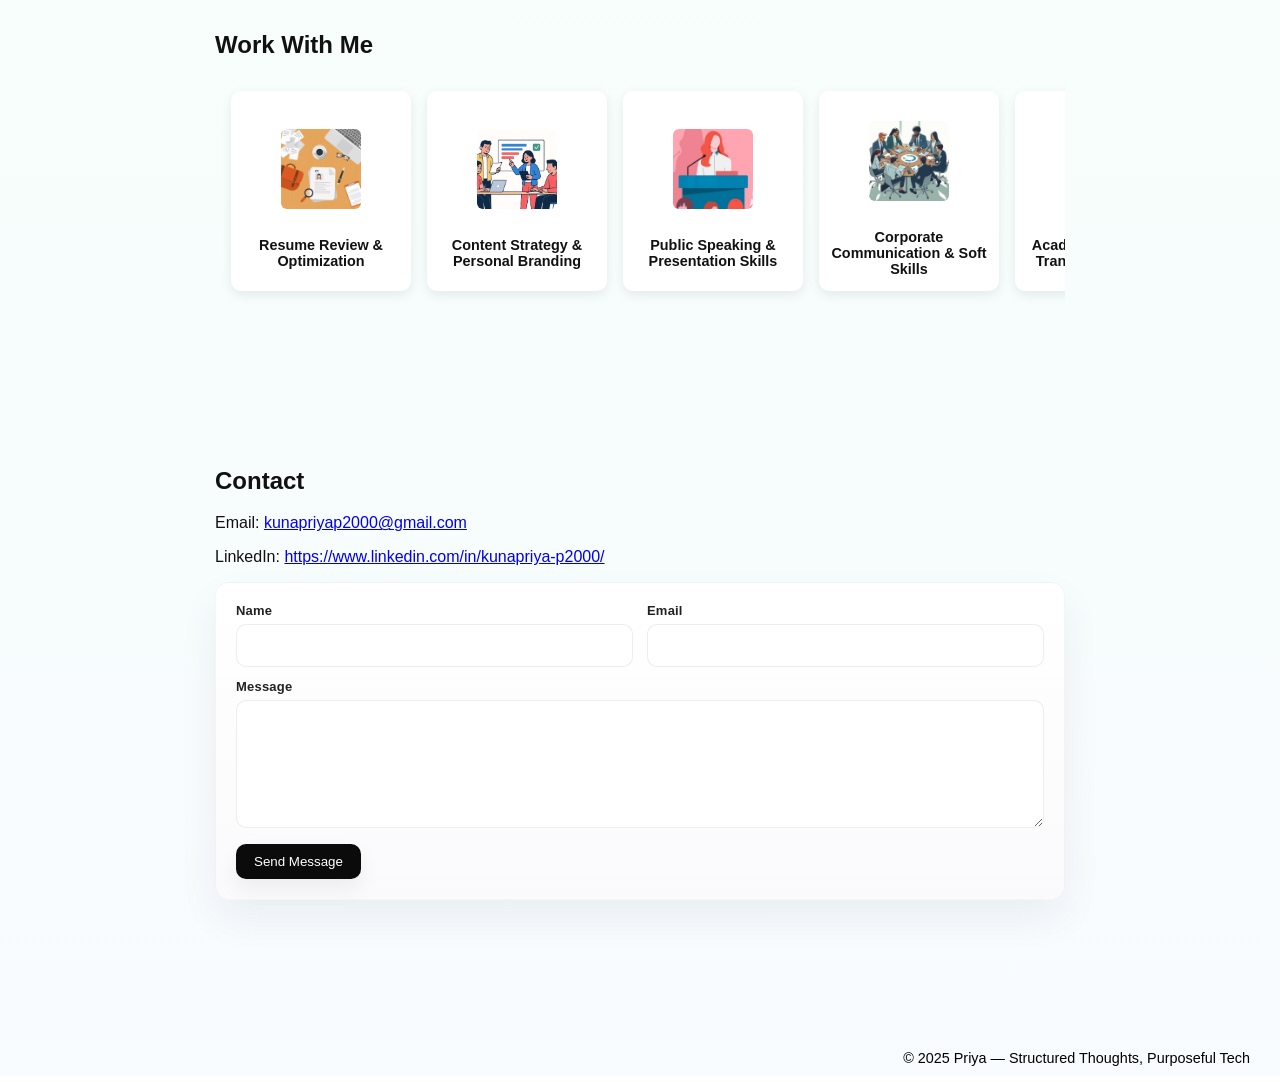
==== commit a898d346: "Update index.html" ====
--- a/Kunapriya_PortFolio-main/index.html
+++ b/Kunapriya_PortFolio-main/index.html
@@ -6,7 +6,7 @@
   <title>Priya — Structured Thoughts, Purposeful Tech</title>
 
     <!-- Base URL for GitHub Pages -->
-  <base href="/Content_Creation_Blog/">
+  <!-- <base href="/Content_Creation_Blogs/"> -->
 
   <!-- Google Fonts -->
   <link href="https://fonts.googleapis.com/css2?family=Playfair+Display:wght@500;600;700&family=Inter:wght@300;400;500;600&display=swap" rel="stylesheet">
@@ -39,7 +39,7 @@
         <div class="hero-image" aria-hidden="false">
           <div class="hero-brand">KUNAPRIYA<br>PALANISAMY</div>
           <div class="photo-frame">
-            <img src="assets\img\Profile.jpeg" alt="Priya — profile photo">
+            <img src=""assets/img/Profile.jpeg" alt="Priya — profile photo">
           </div>
         </div>
 
@@ -96,35 +96,35 @@
         <div class="services-grid">
           <article class="service-card">
             <figure>
-              <img src="assets\img\ResumeReview.jpeg" alt="Resume Review & Optimization">
+              <img src="assets/img/ResumeReview.jpeg" alt="Resume Review & Optimization">
             </figure>
             <h3>Resume Review & Optimization</h3>
           </article>
 
           <article class="service-card">
             <figure>
-              <img src="assets\img\ContentStrategy.jpeg" alt="Content Strategy & Personal Branding">
+              <img src="assets/img/ContentStrategy.jpeg" alt="Content Strategy & Personal Branding">
             </figure>
             <h3>Content Strategy & Personal Branding</h3>
           </article>
 
           <article class="service-card">
             <figure>
-              <img src="assets\img\PublicSpeaking.jpeg" alt="Public Speaking & Presentation Skills">
+              <img src="assets/img/PublicSpeaking.jpeg" alt="Public Speaking & Presentation Skills">
             </figure>
             <h3>Public Speaking & Presentation Skills</h3>
           </article>
 
           <article class="service-card">
             <figure>
-              <img src="assets\img\CorporateCommunication.jpeg" alt="Corporate Communication & Soft Skills">
+              <img src="assets/img/CorporateCommunication.jpeg" alt="Corporate Communication & Soft Skills">
             </figure>
             <h3>Corporate Communication & Soft Skills</h3>
           </article>
 
           <article class="service-card">
             <figure>
-              <img src="assets\img\Transition.jpeg" alt="Academia to Industry Transition Guidance">
+              <img src="assets/img/Transition.jpeg" alt="Academia to Industry Transition Guidance">
             </figure>
             <h3>Academia to Industry Transition Guidance</h3>
           </article>
